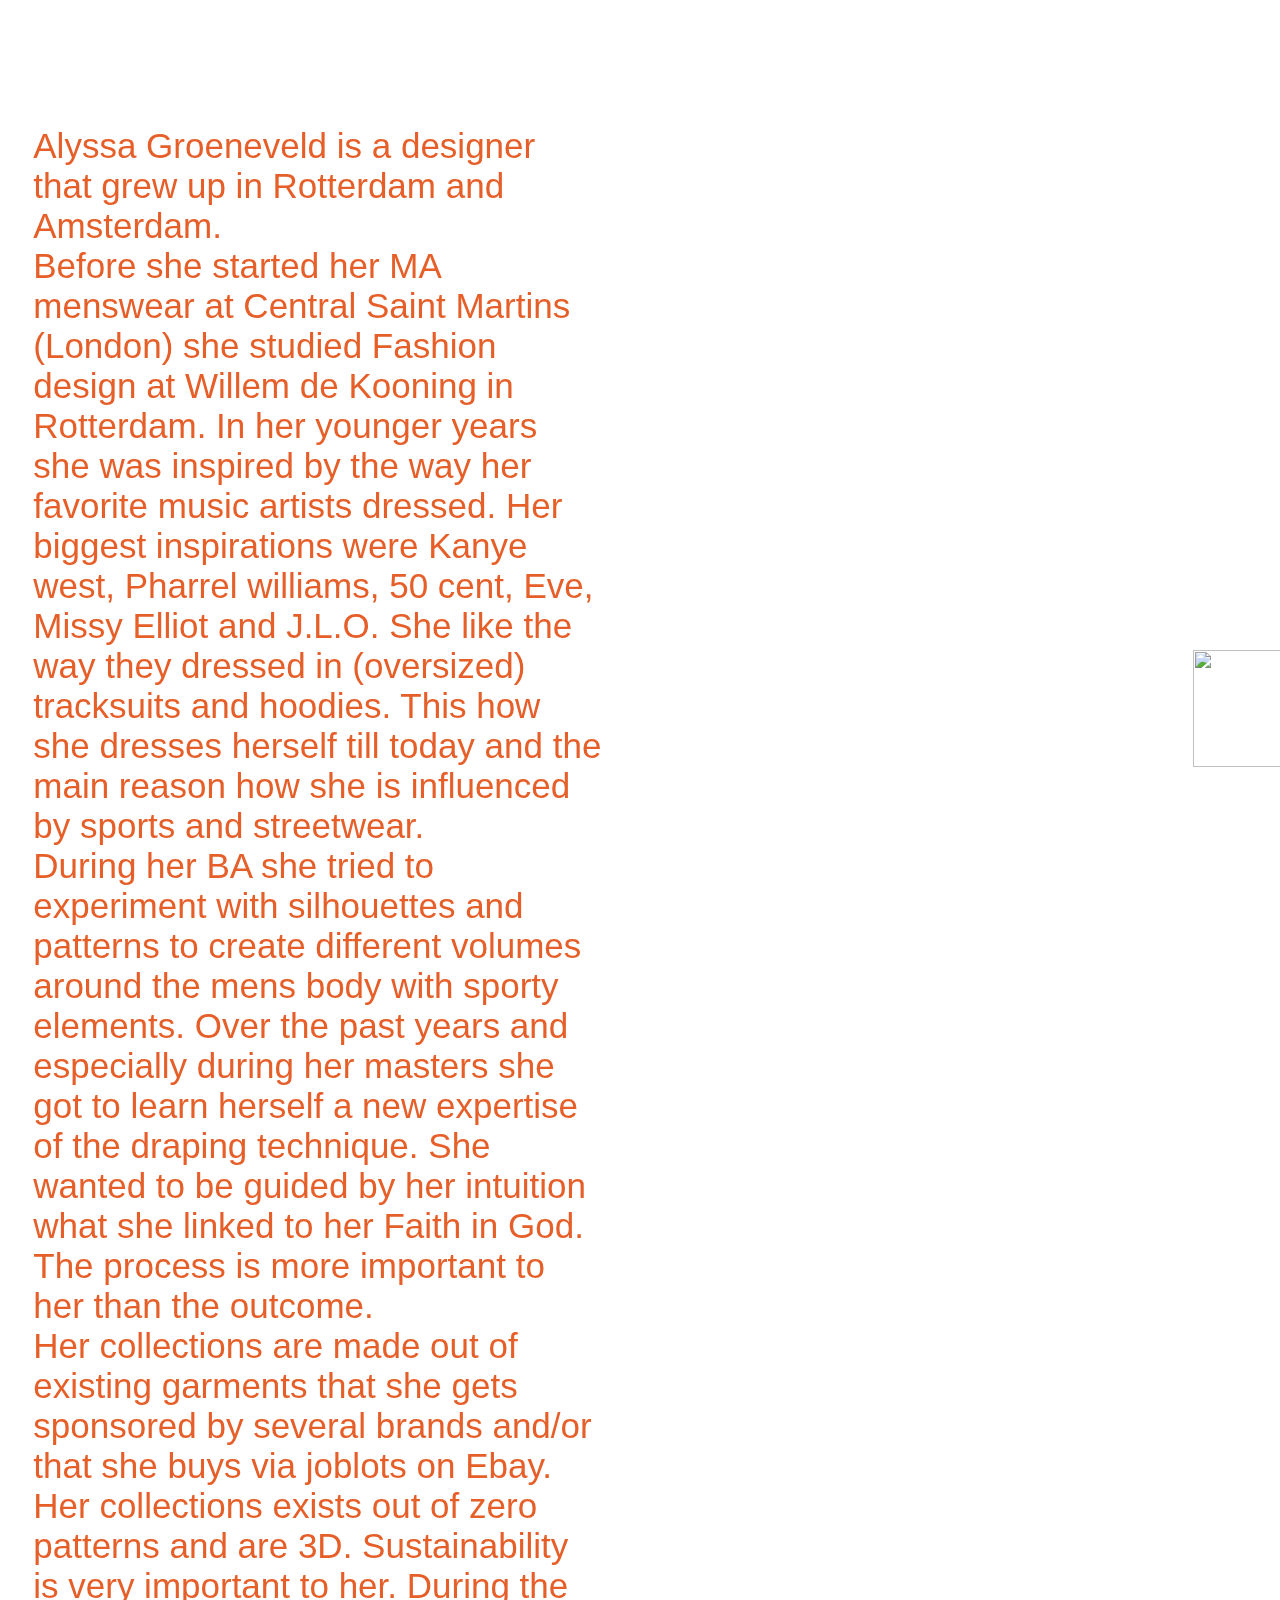
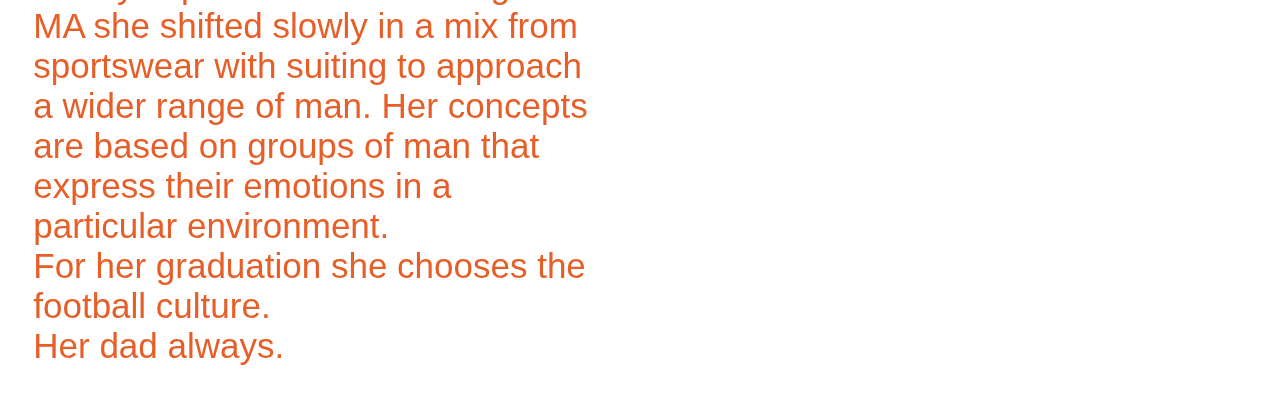
==== bio.html @ 7f7736f1 "Add files via upload" ====
<!DOCTYPE html>
<html lang="en">
  <head>
    <meta charset="UTF-8" />

    <meta http-equiv="X-UA-Compatible" content="IE=edge,chrome=1" />
    <meta http-equiv="Content-Type" content="text/html; charset=utf-8" />
    <meta
      name="viewport"
      content="width=device=width, initial-scale=1.0, maximum-scale=1.0, user-scalable=no"
    />
    <meta
      name="description"
      content="Alyssa Marie Groeneveld &amp; Fashion Designer based in London, UK"
    />

    <title>Alyssa Marie Groeneveld</title>
    <link rel="stylesheet" href="style4.css" />

    
  </head>


  <body>

<div class="bio"> </div>

    <p>Alyssa Groeneveld is a designer that grew up in Rotterdam and Amsterdam.</br>
        Before she started her MA menswear at Central Saint Martins (London) she
        studied Fashion design at Willem de Kooning in Rotterdam. In her younger
        years she was inspired by the way her favorite music artists dressed.
        Her biggest inspirations were Kanye west, Pharrel williams, 50 cent,
        Eve, Missy Elliot and J.L.O. She like the way they dressed in
        (oversized) tracksuits and hoodies. This how she dresses herself till
        today and the main reason how she is influenced by sports and
        streetwear. </br>During her BA she tried to experiment with silhouettes and
        patterns to create different volumes around the mens body with sporty
        elements. Over the past years and especially during her masters she got
        to learn herself a new expertise of the draping technique. She wanted to
        be guided by her intuition what she linked to her Faith in God. The
        process is more important to her than the outcome.</br> Her collections are
        made out of existing garments that she gets sponsored by several brands
        and/or that she buys via joblots on Ebay. Her collections exists out of
        zero patterns and are 3D. Sustainability is very important to her.
        During the MA she shifted slowly in a mix from sportswear with suiting
        to approach a wider range of man. Her concepts are based on groups of
        man that express their emotions in a particular environment.</br> For her
        graduation she chooses the football culture. </br>Her dad always.</p>

        </div>

  

<video id="background2" autoplay loop muted>

  <source src="video/video1.mp4" type="video/mp4">
</video>

  <div class="mainpage"> 
      <a href="index.html">
 <img 
            class="logo_animated" 
            src="image-gallery/Alyssalogo_1.gif" /> </a>

    </div>


</body>
</html>
---- style4.css ----
body::-webkit-scrollbar {
  display: none;
}

.bio {
  width: 45%;
  margin-top: 10%;
  margin-left: 5%;
}

p {
  display: block;
  margin-top: 5%;
  margin-left: 2%;
  font-family: Arial, Helvetica, sans-serif;
  font-weight: 500;
  font-size: 35px;
  text-align: left;
  color: rgba(230, 94, 40, 1);
  width: 45%;
}

.logo_animated {
  object-fit: cover;
  position: fixed;
  width: 248px;
  height: 117px;
  left: 1193px;
  top: 650px;
}

#background2 {
  height: 100vh;
  width: 100vw;
  object-fit: cover;
  position: fixed;
  left: 0;
  right: 0;
  top: 0;
  bottom: 0;
  z-index: -1;
}

.overlay {
  position: absolute;
  z-index: 1;
  top: 0;
  left: 0;
  width: 100%;
  height: 100%;
}
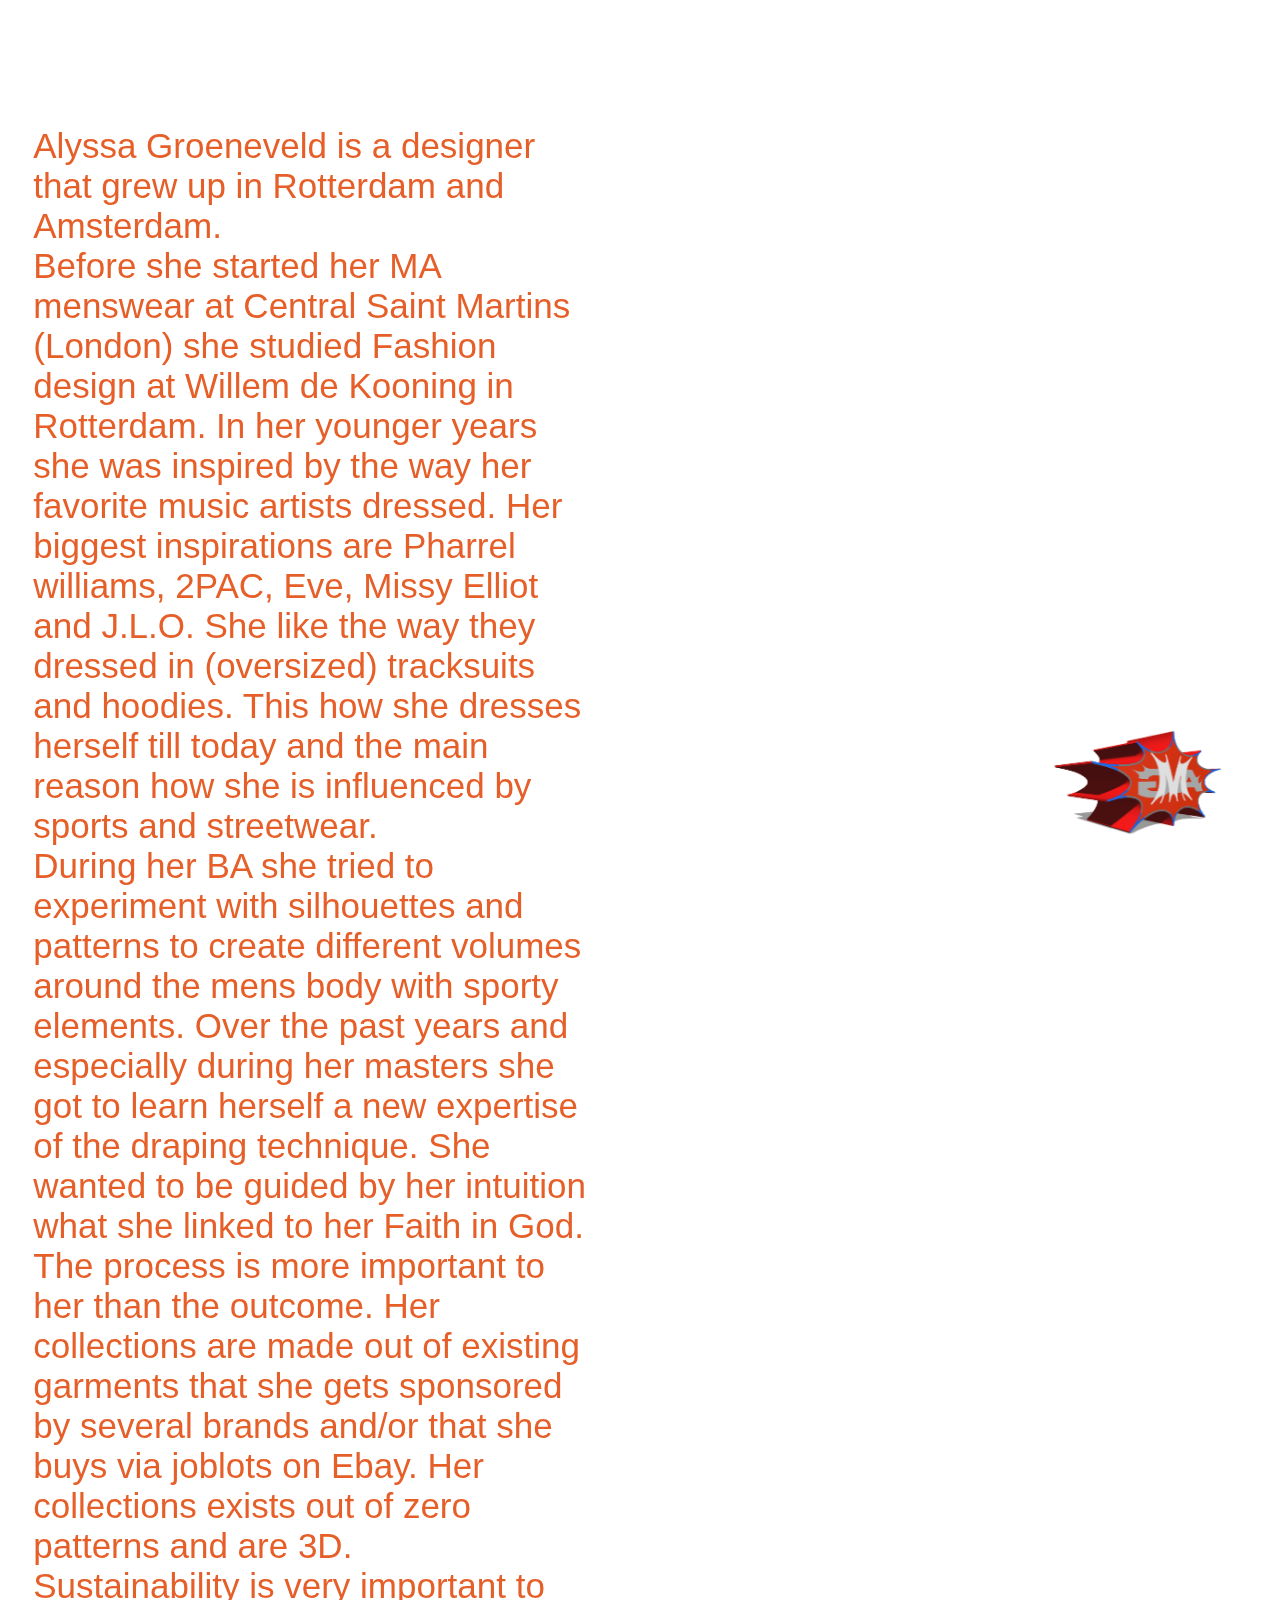
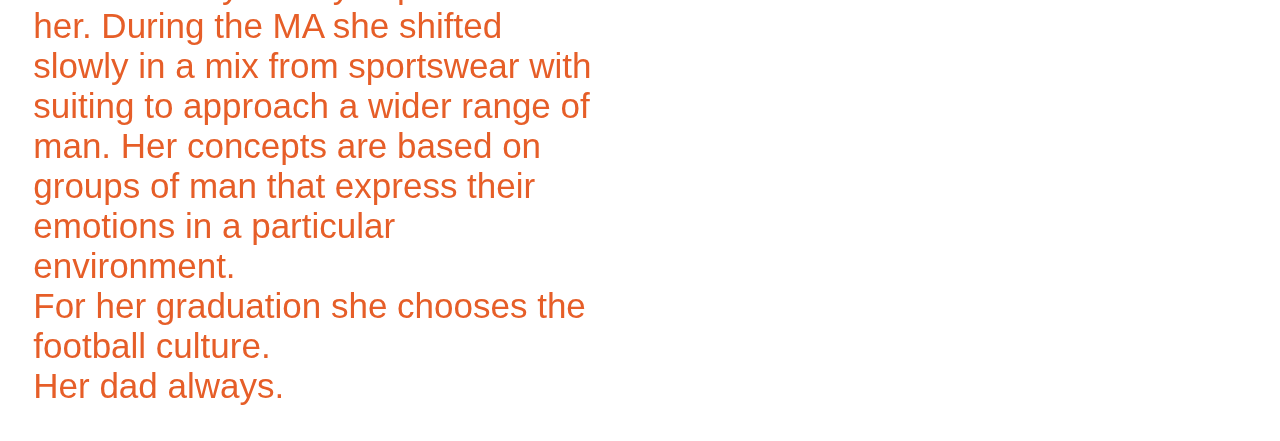
==== commit 499eca17: "Update bio.html" ====
--- a/bio.html
+++ b/bio.html
@@ -26,26 +26,11 @@
 <div class="bio"> </div>
 
     <p>Alyssa Groeneveld is a designer that grew up in Rotterdam and Amsterdam.</br>
-        Before she started her MA menswear at Central Saint Martins (London) she
-        studied Fashion design at Willem de Kooning in Rotterdam. In her younger
-        years she was inspired by the way her favorite music artists dressed.
-        Her biggest inspirations were Kanye west, Pharrel williams, 50 cent,
-        Eve, Missy Elliot and J.L.O. She like the way they dressed in
-        (oversized) tracksuits and hoodies. This how she dresses herself till
-        today and the main reason how she is influenced by sports and
-        streetwear. </br>During her BA she tried to experiment with silhouettes and
-        patterns to create different volumes around the mens body with sporty
-        elements. Over the past years and especially during her masters she got
-        to learn herself a new expertise of the draping technique. She wanted to
-        be guided by her intuition what she linked to her Faith in God. The
-        process is more important to her than the outcome.</br> Her collections are
-        made out of existing garments that she gets sponsored by several brands
-        and/or that she buys via joblots on Ebay. Her collections exists out of
-        zero patterns and are 3D. Sustainability is very important to her.
-        During the MA she shifted slowly in a mix from sportswear with suiting
-        to approach a wider range of man. Her concepts are based on groups of
-        man that express their emotions in a particular environment.</br> For her
-        graduation she chooses the football culture. </br>Her dad always.</p>
+Before she started her MA menswear at Central Saint Martins (London) she studied Fashion design at Willem de Kooning in Rotterdam. In her younger years she was inspired by the way her favorite music artists dressed. Her biggest inspirations are  Pharrel williams, 2PAC, Eve, Missy Elliot and J.L.O. She like the way they dressed in (oversized) tracksuits and hoodies. This how she dresses herself till today and the main reason how she is influenced by sports and streetwear.</br>
+During her BA she tried to experiment with silhouettes and patterns to create different volumes around the mens body with sporty elements. Over the past years and especially during her masters she got to learn herself a new expertise of the draping technique. She wanted to be guided by her intuition what she linked to her Faith in God. The process is more important to her than the outcome.
+Her collections are made out of existing garments that she gets sponsored by several brands and/or that she buys via joblots on Ebay. Her collections exists out of zero patterns and are 3D.</br> Sustainability is very important to her. During the MA she shifted slowly in a mix from sportswear with suiting to approach a wider range of man. Her concepts are based on groups of man that express their emotions in a particular environment.</br>
+For her graduation she chooses the football culture.</br>
+Her dad always.</p>
 
         </div>
 
@@ -66,4 +51,4 @@
 
 
 </body>
-</html>+</html>
--- a/style4.css
+++ b/style4.css
@@ -25,8 +25,8 @@
   position: fixed;
   width: 248px;
   height: 117px;
-  left: 1193px;
-  top: 650px;
+  left: 80%;
+  top: 80%;
 }
 
 #background2 {
@@ -49,3 +49,5 @@
   width: 100%;
   height: 100%;
 }
+
+
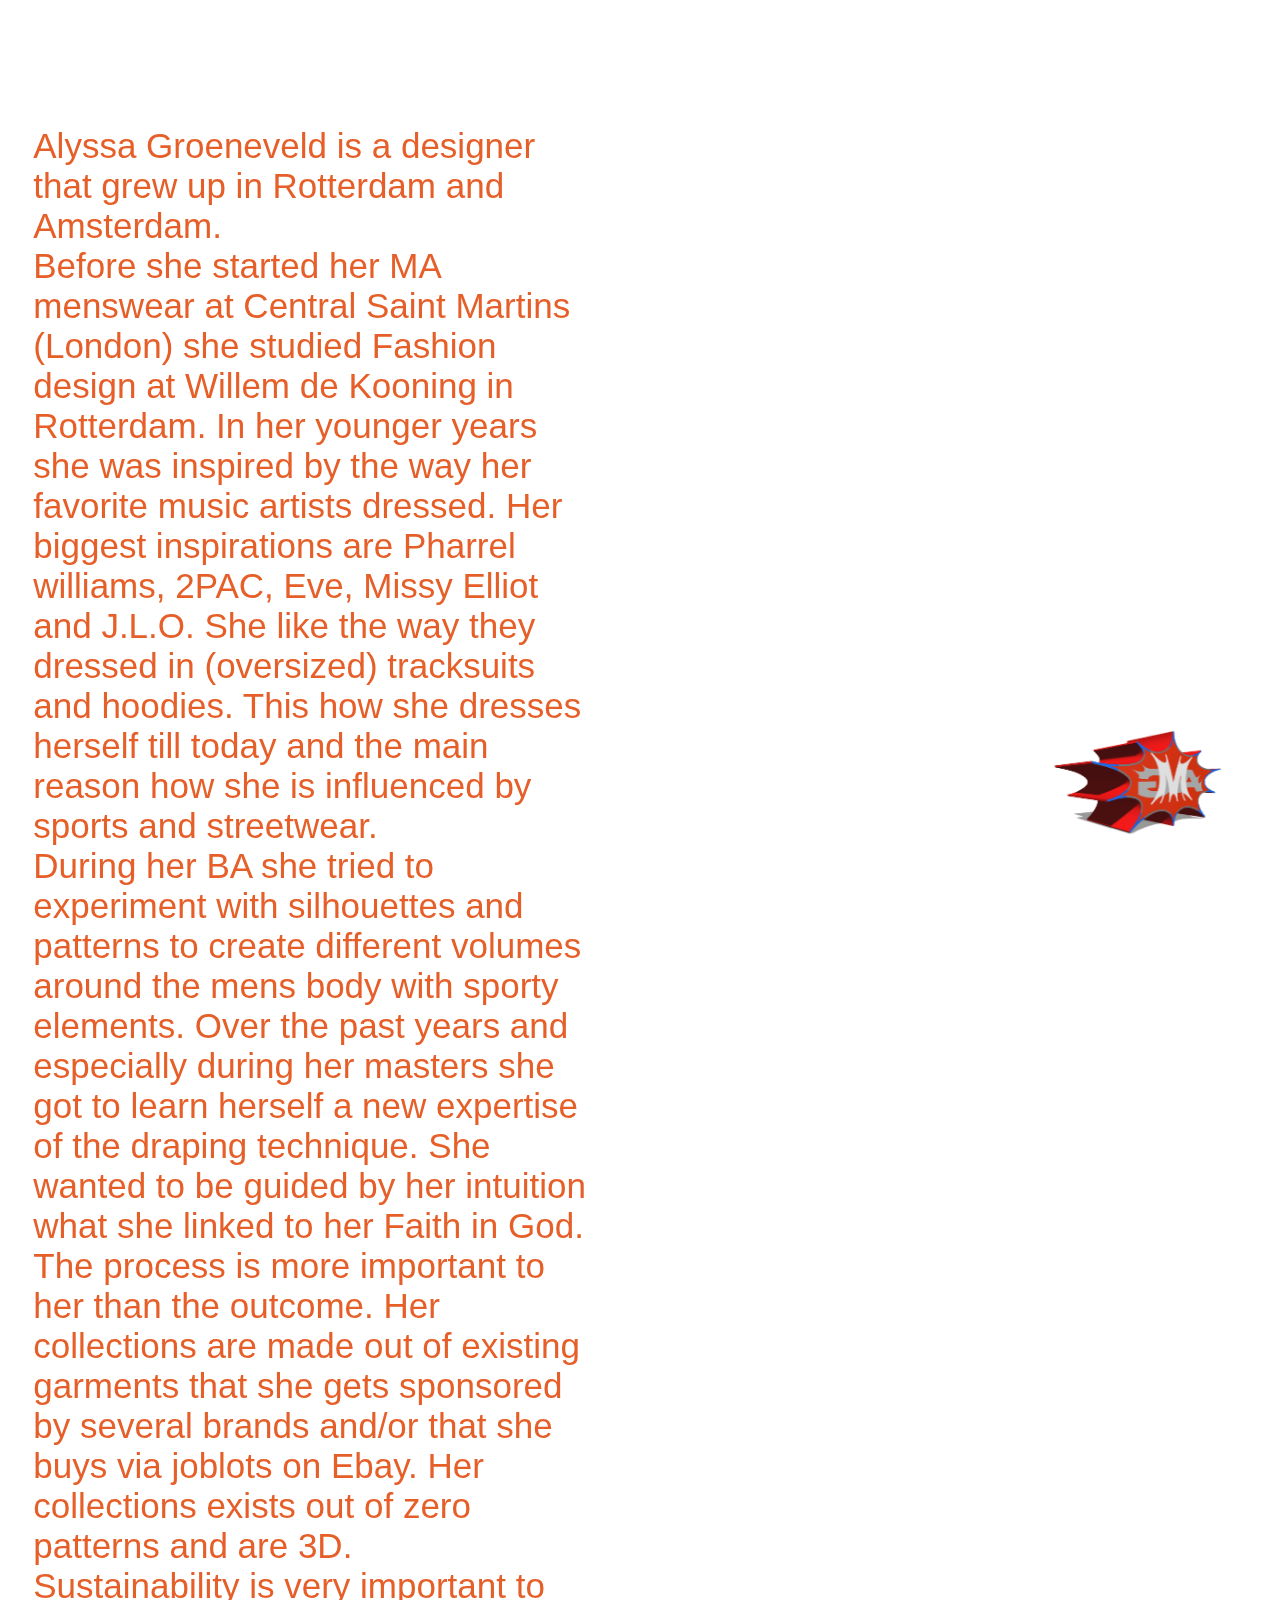
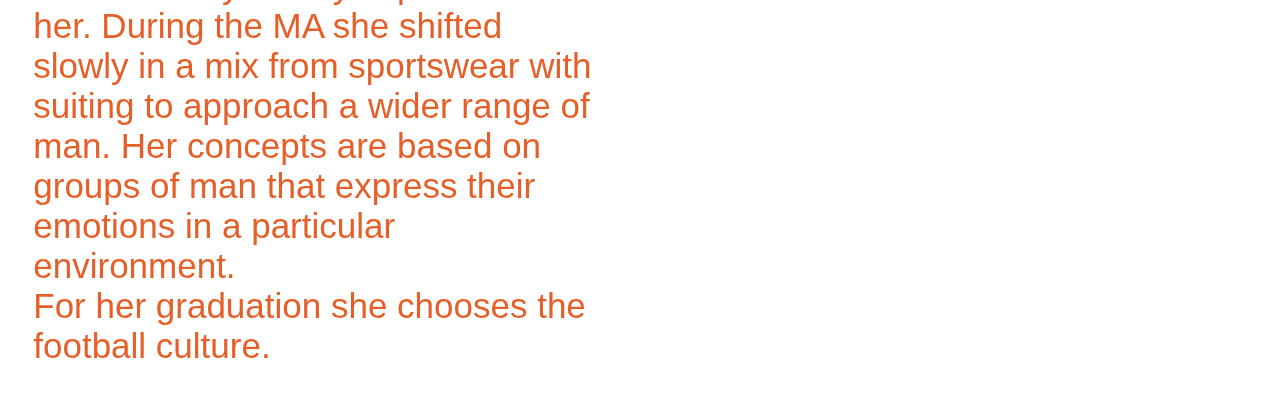
==== commit 973a3dbb: "Update bio.html" ====
--- a/bio.html
+++ b/bio.html
@@ -29,8 +29,7 @@
 Before she started her MA menswear at Central Saint Martins (London) she studied Fashion design at Willem de Kooning in Rotterdam. In her younger years she was inspired by the way her favorite music artists dressed. Her biggest inspirations are  Pharrel williams, 2PAC, Eve, Missy Elliot and J.L.O. She like the way they dressed in (oversized) tracksuits and hoodies. This how she dresses herself till today and the main reason how she is influenced by sports and streetwear.</br>
 During her BA she tried to experiment with silhouettes and patterns to create different volumes around the mens body with sporty elements. Over the past years and especially during her masters she got to learn herself a new expertise of the draping technique. She wanted to be guided by her intuition what she linked to her Faith in God. The process is more important to her than the outcome.
 Her collections are made out of existing garments that she gets sponsored by several brands and/or that she buys via joblots on Ebay. Her collections exists out of zero patterns and are 3D.</br> Sustainability is very important to her. During the MA she shifted slowly in a mix from sportswear with suiting to approach a wider range of man. Her concepts are based on groups of man that express their emotions in a particular environment.</br>
-For her graduation she chooses the football culture.</br>
-Her dad always.</p>
+For her graduation she chooses the football culture.</p>
 
         </div>
 
